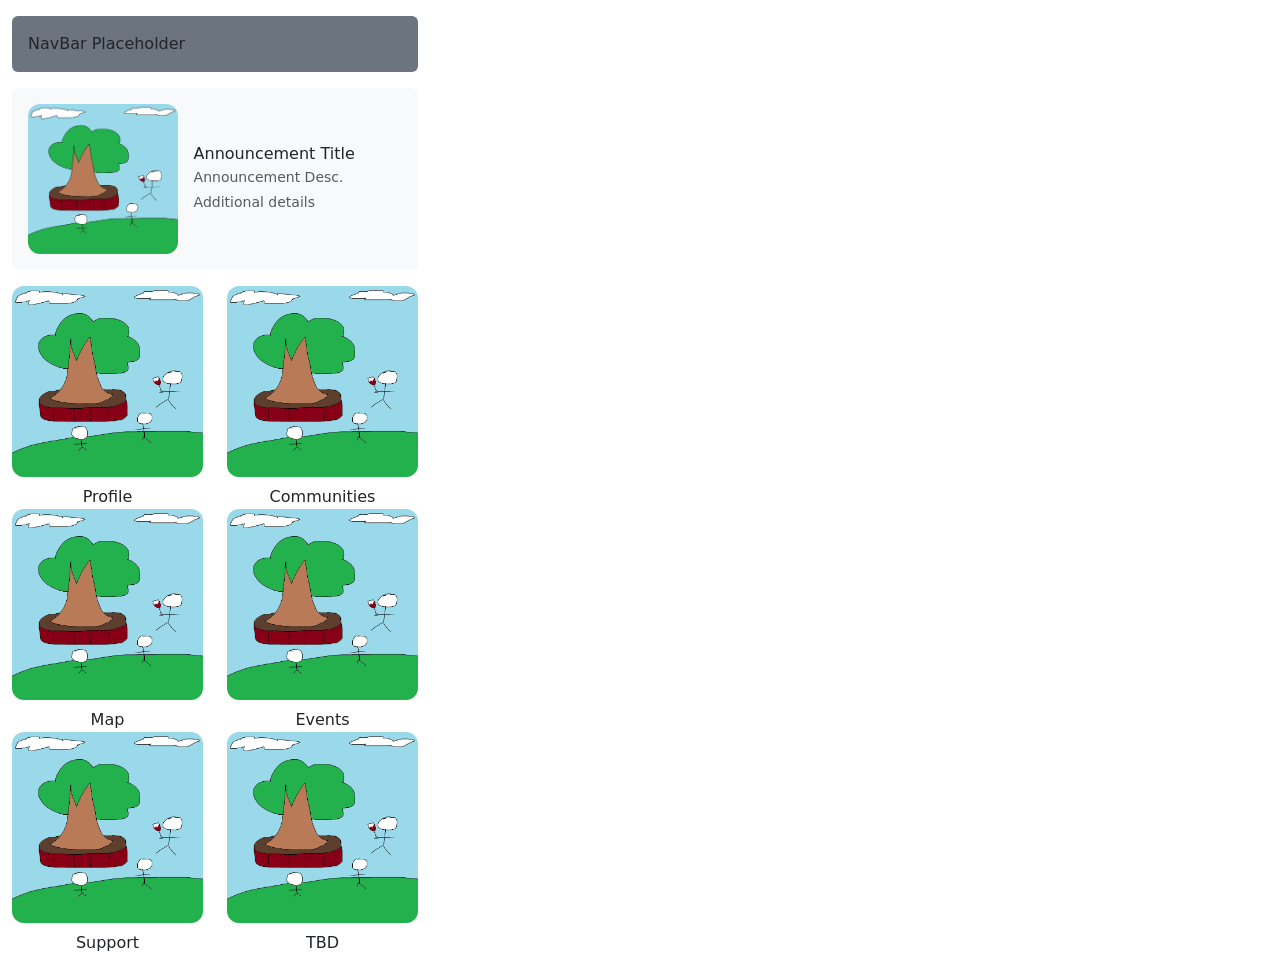
==== Dashboard.html @ 7a88f19f "Add Dashboard and ReadMe/Update ReadMe" ====
<!DOCTYPE html>
<html lang="en">

<head>
    <meta charset="UTF-8">
    <meta name="viewport" content="width=device-width, initial-scale=1.0">

    <title>Dashboard</title>

    <style>
      /* Mobile-only: restrict layout to max 430px*/
      body {
        max-width: 430px;
        margin: 0 auto;
        background: #f0f0f0;
      }  
      
      .square-tile {
        width: 100%;
        aspect-ratio: 1/1;
        object-fit: cover;
        border-radius: 12px;
      }
      
  </style>
  <link href="https://cdn.jsdelivr.net/npm/bootstrap@5.3.2/dist/css/bootstrap.min.css" rel="stylesheet">
</head>

<body>

    <div class="container mt-3">


        <div class="mb-3 p-3 bg-secondary rounded">
            <div>NavBar Placeholder</div>
        </div>

        <div class="mb-3 p-3 bg-light rounded">
            <div class="d-flex align-items-center">
                <img src="images\Placeholder Picture 1.png" class="square-tile" style="width: 40%;">
                <div class="ms-3">
                    <h6 class="mb-1">Announcement Title</h6>
                    <p class="mb-1 small text-muted">
                        Announcement Desc.
                    </p>
                    <p class="mb-0 small text-muted">
                        Additional details
                    </p>
                </div>
            </div>
        </div>

         <div class="row text-center">

            <div class="col-6 tile-container">
                <a href="placeholder1.html" class="text-decoration-none text-dark">
                    <img src="images/Placeholder Picture 1.png" class="square-tile">
                    <div class="mt-2">Profile</div>
                </a>
            </div>

            <div class="col-6 tile-container">
                <a href="placeholder2.html" class="text-decoration-none text-dark">
                    <img src="images/Placeholder Picture 1.png" class="square-tile">
                    <div class="mt-2">Communities</div>
                </a>
            </div>

            <div class="col-6 tile-container">
                <a href="placeholder3.html" class="text-decoration-none text-dark">
                    <img src="images/Placeholder Picture 1.png" class="square-tile">
                    <div class="mt-2">Map</div>
                </a>
            </div>

            <div class="col-6 tile-container">
                <a href="event-list.html" class="text-decoration-none text-dark">
                    <img src="images/Placeholder Picture 1.png" class="square-tile">
                    <div class="mt-2">Events</div>
                </a>
            </div>

            <div class="col-6 tile-container">
                <a href="placeholder5.html" class="text-decoration-none text-dark">
                    <img src="images/Placeholder Picture 1.png" class="square-tile">
                    <div class="mt-2">Support</div>
                </a>
            </div>

            <div class="col-6 tile-container">
                <a href="placeholder6.html" class="text-decoration-none text-dark">
                    <img src="images/Placeholder Picture 1.png" class="square-tile">
                    <div class="mt-2">TBD</div>
                </a>
            </div>

        </div>
    </div>


</body>

</html>
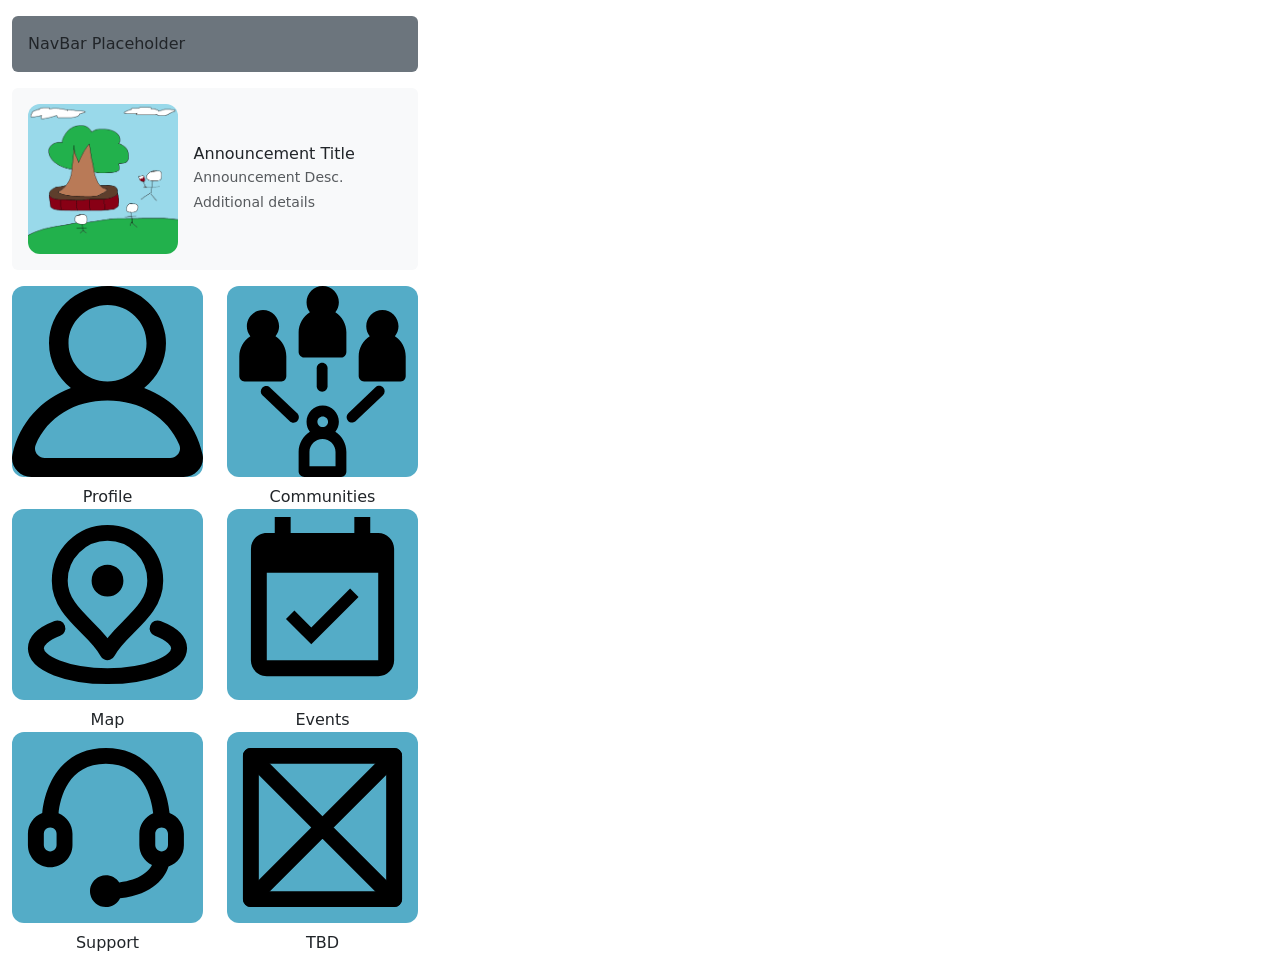
==== commit 21410119: "added icons" ====
--- a/Dashboard.html
+++ b/Dashboard.html
@@ -20,6 +20,10 @@
         aspect-ratio: 1/1;
         object-fit: cover;
         border-radius: 12px;
+      }
+
+      img {
+        background-color: rgb(84, 172, 199);
       }
       
   </style>
@@ -54,42 +58,42 @@
 
             <div class="col-6 tile-container">
                 <a href="placeholder1.html" class="text-decoration-none text-dark">
-                    <img src="images/Placeholder Picture 1.png" class="square-tile">
+                    <img src="/dashboard-icons/profile-icon.svg" class="square-tile">
                     <div class="mt-2">Profile</div>
                 </a>
             </div>
 
             <div class="col-6 tile-container">
                 <a href="placeholder2.html" class="text-decoration-none text-dark">
-                    <img src="images/Placeholder Picture 1.png" class="square-tile">
+                    <img src="/dashboard-icons/community-icon.svg" class="square-tile">
                     <div class="mt-2">Communities</div>
                 </a>
             </div>
 
             <div class="col-6 tile-container">
                 <a href="placeholder3.html" class="text-decoration-none text-dark">
-                    <img src="images/Placeholder Picture 1.png" class="square-tile">
+                    <img src="dashboard-icons/map-icon.svg" class="square-tile">
                     <div class="mt-2">Map</div>
                 </a>
             </div>
 
             <div class="col-6 tile-container">
                 <a href="event-list.html" class="text-decoration-none text-dark">
-                    <img src="images/Placeholder Picture 1.png" class="square-tile">
+                    <img src="dashboard-icons/event-icon.svg" class="square-tile">
                     <div class="mt-2">Events</div>
                 </a>
             </div>
 
             <div class="col-6 tile-container">
                 <a href="placeholder5.html" class="text-decoration-none text-dark">
-                    <img src="images/Placeholder Picture 1.png" class="square-tile">
+                    <img src="dashboard-icons/support-icon.svg" class="square-tile">
                     <div class="mt-2">Support</div>
                 </a>
             </div>
 
             <div class="col-6 tile-container">
                 <a href="placeholder6.html" class="text-decoration-none text-dark">
-                    <img src="images/Placeholder Picture 1.png" class="square-tile">
+                    <img src="dashboard-icons/placeholder-icon.svg" class="square-tile">
                     <div class="mt-2">TBD</div>
                 </a>
             </div>
